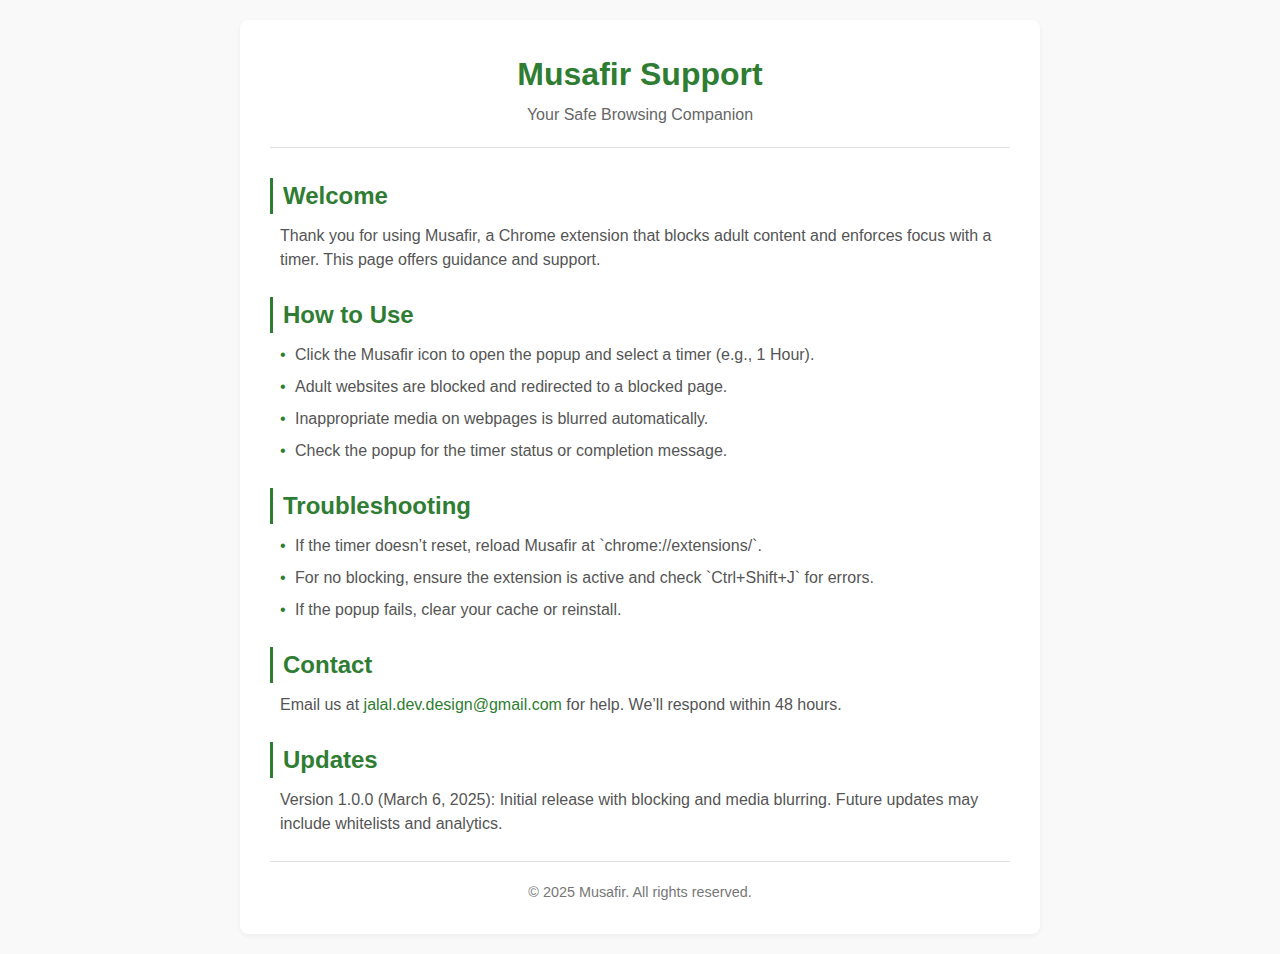
==== index.html @ 9490677c "Add initial HTML support page and persona configuration for Musafir extension" ====
<!DOCTYPE html>
<html lang="en">
<head>
    <meta charset="UTF-8">
    <meta name="viewport" content="width=device-width, initial-scale=1.0">
    <title>Musafir Support - Safe Browsing Tool</title>
    <style>
        * {
            margin: 0;
            padding: 0;
            box-sizing: border-box;
        }
        body {
            font-family: 'Arial', sans-serif;
            line-height: 1.5;
            background-color: #f9f9f9;
            color: #333;
            padding: 20px;
        }
        .container {
            max-width: 800px;
            margin: 0 auto;
            background-color: #fff;
            padding: 30px;
            border-radius: 8px;
            box-shadow: 0 2px 5px rgba(0, 0, 0, 0.05);
        }
        header {
            text-align: center;
            margin-bottom: 30px;
            padding-bottom: 20px;
            border-bottom: 1px solid #e0e0e0;
        }
        header h1 {
            font-size: 2em;
            color: #2e7d32;
            margin-bottom: 5px;
        }
        header p {
            font-size: 1em;
            color: #666;
        }
        .section {
            margin-bottom: 25px;
        }
        .section h2 {
            font-size: 1.5em;
            color: #2e7d32;
            margin-bottom: 10px;
            padding-left: 10px;
            border-left: 3px solid #2e7d32;
        }
        .section p, .section ul {
            font-size: 1em;
            color: #555;
            margin-left: 10px;
        }
        .section ul {
            list-style: none;
        }
        .section ul li {
            margin-bottom: 8px;
            padding-left: 15px;
            position: relative;
        }
        .section ul li::before {
            content: '•';
            color: #2e7d32;
            position: absolute;
            left: 0;
        }
        .section a {
            color: #2e7d32;
            text-decoration: none;
        }
        .section a:hover {
            text-decoration: underline;
        }
        footer {
            text-align: center;
            padding-top: 20px;
            margin-top: 20px;
            border-top: 1px solid #e0e0e0;
            font-size: 0.9em;
            color: #777;
        }
        @media (max-width: 600px) {
            .container {
                padding: 15px;
            }
            header h1 {
                font-size: 1.6em;
            }
            .section h2 {
                font-size: 1.3em;
            }
            .section p, .section ul {
                font-size: 0.95em;
            }
        }
    </style>
</head>
<body>
    <div class="container">
        <header>
            <h1>Musafir Support</h1>
            <p>Your Safe Browsing Companion</p>
        </header>

        <div class="section">
            <h2>Welcome</h2>
            <p>Thank you for using Musafir, a Chrome extension that blocks adult content and enforces focus with a timer. This page offers guidance and support.</p>
        </div>

        <div class="section">
            <h2>How to Use</h2>
            <ul>
                <li>Click the Musafir icon to open the popup and select a timer (e.g., 1 Hour).</li>
                <li>Adult websites are blocked and redirected to a blocked page.</li>
                <li>Inappropriate media on webpages is blurred automatically.</li>
                <li>Check the popup for the timer status or completion message.</li>
            </ul>
        </div>

        <div class="section">
            <h2>Troubleshooting</h2>
            <ul>
                <li>If the timer doesn’t reset, reload Musafir at `chrome://extensions/`.</li>
                <li>For no blocking, ensure the extension is active and check `Ctrl+Shift+J` for errors.</li>
                <li>If the popup fails, clear your cache or reinstall.</li>
            </ul>
        </div>

        <div class="section">
            <h2>Contact</h2>
            <p>Email us at <a href="mailto:jalal.dev.design@gmail.com">jalal.dev.design@gmail.com</a> for help. We’ll respond within 48 hours.</p>
        </div>

        <div class="section">
            <h2>Updates</h2>
            <p>Version 1.0.0 (March 6, 2025): Initial release with blocking and media blurring. Future updates may include whitelists and analytics.</p>
        </div>

        <footer>
            <p>© 2025 Musafir. All rights reserved.</p>
        </footer>
    </div>
</body>
</html>
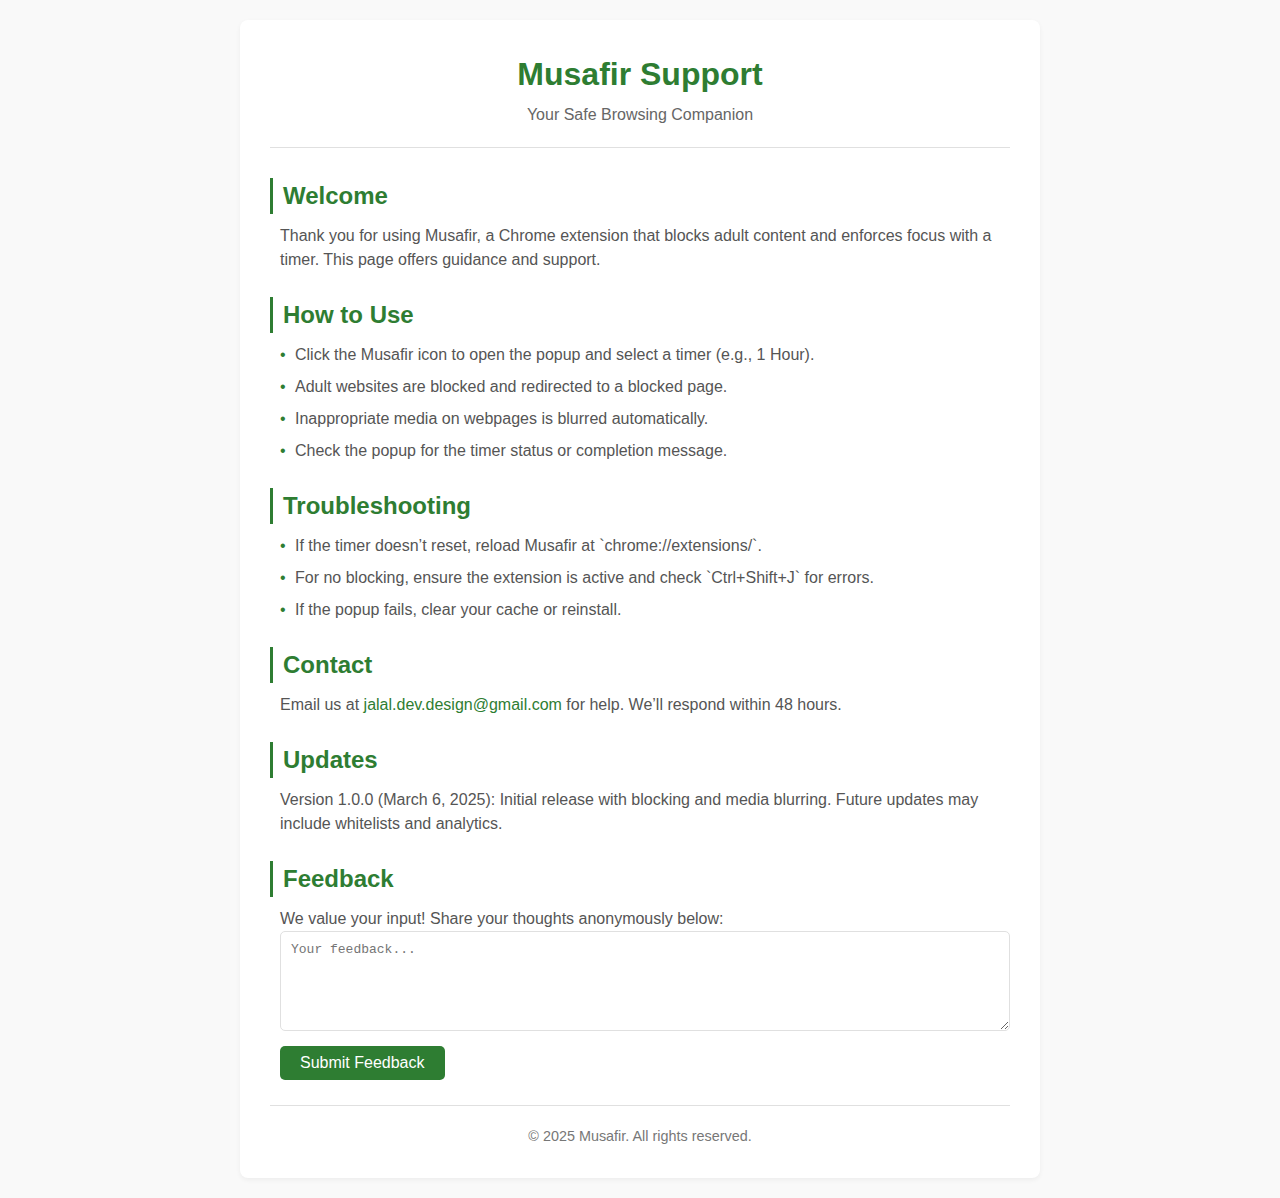
==== commit 355d1c2c: "Add feedback form to support page with styling and submission handling" ====
--- a/index.html
+++ b/index.html
@@ -76,6 +76,36 @@
         .section a:hover {
             text-decoration: underline;
         }
+        /* Feedback Form Styling */
+        .feedback-form {
+            display: flex;
+            flex-direction: column;
+            gap: 15px;
+            margin-left: 10px;
+        }
+        .feedback-form textarea {
+            width: 100%;
+            height: 100px;
+            padding: 10px;
+            border: 1px solid #e0e0e0;
+            border-radius: 5px;
+            font-size: 1em;
+            color: #555;
+            resize: vertical;
+        }
+        .feedback-form button {
+            align-self: flex-start;
+            padding: 8px 20px;
+            background-color: #2e7d32;
+            color: #fff;
+            border: none;
+            border-radius: 5px;
+            font-size: 1em;
+            cursor: pointer;
+        }
+        .feedback-form button:hover {
+            background-color: #388e3c;
+        }
         footer {
             text-align: center;
             padding-top: 20px;
@@ -95,6 +125,12 @@
                 font-size: 1.3em;
             }
             .section p, .section ul {
+                font-size: 0.95em;
+            }
+            .feedback-form textarea {
+                font-size: 0.95em;
+            }
+            .feedback-form button {
                 font-size: 0.95em;
             }
         }
@@ -141,6 +177,18 @@
             <p>Version 1.0.0 (March 6, 2025): Initial release with blocking and media blurring. Future updates may include whitelists and analytics.</p>
         </div>
 
+        <div class="section">
+            <h2>Feedback</h2>
+            <p>We value your input! Share your thoughts anonymously below:</p>
+            <form class="feedback-form" action="https://formsubmit.co/jalal.dev.design@gmail.com" method="POST">
+                <textarea name="Feedback" placeholder="Your feedback..." required></textarea>
+                <input type="hidden" name="_subject" value="Musafir Feedback Submission">
+                <input type="hidden" name="_captcha" value="false">
+                <input type="hidden" name="_next" value="https://yourusername.github.io/musafir-support/thank-you.html">
+                <button type="submit">Submit Feedback</button>
+            </form>
+        </div>
+
         <footer>
             <p>© 2025 Musafir. All rights reserved.</p>
         </footer>
